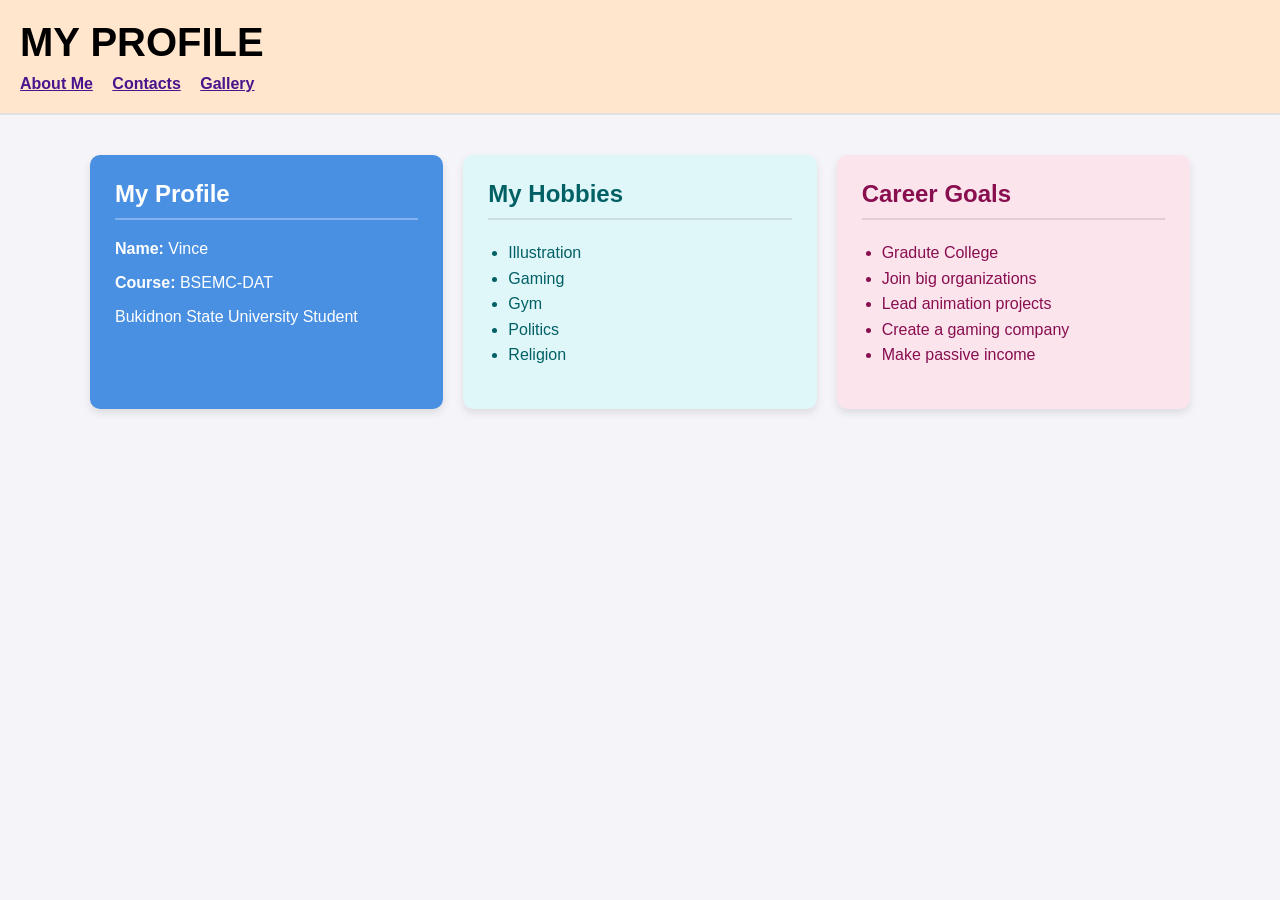
==== index.html @ 06426f3a "Add files via upload" ====
<!DOCTYPE html>
<html lang="en">
<head>
    <meta charset="UTF-8">
    <meta name="viewport" content="width=device-width, initial-scale=1.0">
    <title>My Profile</title>
    <link rel="stylesheet" href="mystyle.css">
</head>
<body>

    
    <header>
        <h1>MY PROFILE</h1>
        <nav>
            <a href="#">About Me</a>
            <a href="#">Contacts</a>
            <a href="#">Gallery</a>
        </nav>
    </header>

    
    <div class="container">
        
        <div class="content-box box-profile">
            <h2>My Profile</h2>
            <p><strong>Name:</strong> Vince</p>
            <p><strong>Course:</strong> BSEMC-DAT</p>
            <p>Bukidnon State University Student</p>
        </div>

        
        <div class="content-box box-hobbies">
            <h2>My Hobbies</h2>
            <ul>
                <li>Illustration</li>
                <li>Gaming</li>
                <li>Gym</li>
                <li>Politics</li>
                <li>Religion</li>
            </ul>
        </div>

  
        <div class="content-box box-goals">
            <h2>Career Goals</h2>
            <ul>
                <li>Gradute College</li>
                <li>Join big organizations</li>
                <li>Lead animation projects</li>
                <li>Create a gaming company</li>
                <li>Make passive income</li>
            </ul>
        </div>

    </div>

</body>
</html>
---- mystyle.css ----
body {
    font-family: Arial, sans-serif;
    margin: 0;
    padding: 0;
    background-color: #f4f4f9;
}


header {
    background-color: #ffe6cc;
    padding: 20px;
    border-bottom: 2px solid #e0e0e0;
}

header h1 {
    margin: 0;
    font-size: 2.5em;
    color: #000;
}

nav {
    margin-top: 10px;
}

nav a {
    color: #4a148c;
    text-decoration: underline;
    margin-right: 15px;
    font-weight: bold;
}


.container {
    display: flex;             
    justify-content: center;   
    gap: 20px;                 
    padding: 40px 20px;
    max-width: 1100px;
    margin: 0 auto;            
}


.content-box {
    flex: 1;                   
    padding: 25px;
    border-radius: 10px;       
    box-shadow: 0 4px 8px rgba(0,0,0,0.1); 
}

.box-profile {
    background-color: #4a90e2; /* Blue */
    color: white;
}

.box-hobbies {
    background-color: #e0f7fa; /* Light Cyan */
    color: #006064;
}

.box-goals {
    background-color: #fce4ec; /* Light Pink */
    color: #880e4f;
}


h2 {
    margin-top: 0;
    border-bottom: 2px solid rgba(0,0,0,0.1);
    padding-bottom: 10px;
}

.box-profile h2 {
    border-bottom-color: rgba(255,255,255,0.3);
}

ul {
    padding-left: 20px;
    line-height: 1.6;
}
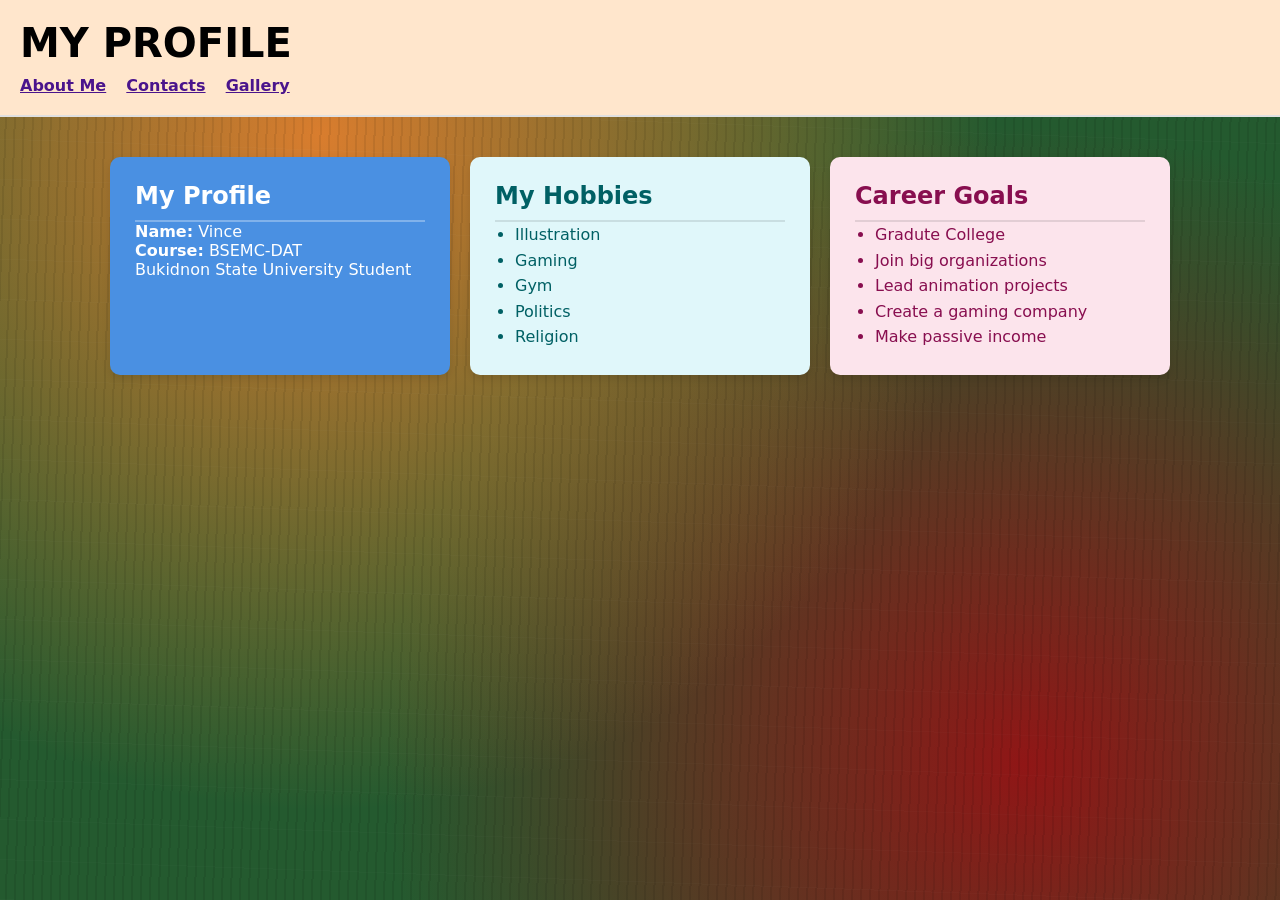
==== commit 0df4be7e: "Add files via upload" ====
--- a/index.html
+++ b/index.html
@@ -14,7 +14,7 @@
         <nav>
             <a href="#">About Me</a>
             <a href="#">Contacts</a>
-            <a href="#">Gallery</a>
+            <a href="gallery.html">Gallery</a>
         </nav>
     </header>
 
@@ -53,6 +53,5 @@
         </div>
 
     </div>
-
 </body>
 </html>
--- a/mystyle.css
+++ b/mystyle.css
@@ -1,13 +1,51 @@
-
-body {
-    font-family: Arial, sans-serif;
+/* ============================================================
+   RESET
+   ============================================================ */
+*,
+*::before,
+*::after {
+    box-sizing: border-box;
     margin: 0;
     padding: 0;
-    background-color: #f4f4f9;
-}
-
-
+}
+
+/* ============================================================
+   PAGE
+   ============================================================ */
+html {
+    width: 100%;
+}
+
+body {
+    width: 100%;
+    min-height: 100vh;
+    font-family: "Segoe UI", system-ui, -apple-system, sans-serif;
+    background:
+        radial-gradient(circle at 25% 15%, #d97d2e, transparent 55%),
+        radial-gradient(circle at 80% 85%, #901616, transparent 50%),
+        #245a2f;
+    position: relative;
+    isolation: isolate;
+}
+
+/* Subtle film-grain / scanline overlay */
+body::before {
+    content: "";
+    position: fixed;
+    inset: 0;
+    pointer-events: none;
+    background:
+        repeating-linear-gradient(92deg, rgb(0 0 0 / .07) 0 2px, transparent 2px 9px),
+        repeating-linear-gradient(2deg, rgb(255 255 255 / .015) 0 1px, transparent 1px 40px);
+    z-index: 0;
+}
+
+/* ============================================================
+   HEADER + NAV
+   ============================================================ */
 header {
+    position: relative;
+    z-index: 2;
     background-color: #ffe6cc;
     padding: 20px;
     border-bottom: 2px solid #e0e0e0;
@@ -30,51 +68,232 @@
     font-weight: bold;
 }
 
-
+/* ============================================================
+   CONTENT CARDS
+   ============================================================ */
 .container {
-    display: flex;             
-    justify-content: center;   
-    gap: 20px;                 
+    position: relative;
+    z-index: 2;
+    display: flex;
+    justify-content: center;
+    gap: 20px;
     padding: 40px 20px;
     max-width: 1100px;
-    margin: 0 auto;            
-}
-
+    margin: 0 auto;
+}
 
 .content-box {
-    flex: 1;                   
+    flex: 1;
     padding: 25px;
-    border-radius: 10px;       
-    box-shadow: 0 4px 8px rgba(0,0,0,0.1); 
+    border-radius: 10px;
+    box-shadow: 0 4px 8px rgba(0, 0, 0, 0.1);
 }
 
 .box-profile {
-    background-color: #4a90e2; /* Blue */
+    background-color: #4a90e2;
     color: white;
 }
 
 .box-hobbies {
-    background-color: #e0f7fa; /* Light Cyan */
+    background-color: #e0f7fa;
     color: #006064;
 }
 
 .box-goals {
-    background-color: #fce4ec; /* Light Pink */
+    background-color: #fce4ec;
     color: #880e4f;
 }
-
 
 h2 {
     margin-top: 0;
-    border-bottom: 2px solid rgba(0,0,0,0.1);
+    border-bottom: 2px solid rgba(0, 0, 0, 0.1);
     padding-bottom: 10px;
 }
 
 .box-profile h2 {
-    border-bottom-color: rgba(255,255,255,0.3);
+    border-bottom-color: rgba(255, 255, 255, 0.3);
 }
 
 ul {
     padding-left: 20px;
     line-height: 1.6;
+}
+
+/* ============================================================
+   COPY LABEL
+   ============================================================ */
+.copy {
+    position: fixed;
+    top: 140px;               /* ← pushed below header so it doesn't overlap */
+    left: 20px;
+    color: #000;
+    background: rgb(255 255 255 / .7);
+    padding: 10px;
+    border-radius: 5px;
+    font-size: 12px;
+    z-index: 3;
+}
+
+/* ============================================================
+   POLAROID SCENE
+   ============================================================ */
+:root {
+    --table-bg: #2b2118;
+    --table-bg-2: #3a2d22;
+    --polaroid-bg: #faf8f3;
+    --card-w: 260px;
+    --card-h: 330px;
+}
+
+.scene {
+    position: relative;       /* ← anchors absolute polaroids to this box */
+    width: 100%;
+    height: 100vh;            /* full viewport; header scrolls above it */
+    overflow: hidden;
+    padding-top: 40px;        /* keeps top row clear of any fixed UI */
+    z-index: 1;
+}
+
+/* ============================================================
+   POLAROID CARDS
+   ============================================================ */
+.polaroid {
+    position: absolute;
+    width: var(--card-w);
+    padding: 8px 8px 0;
+    background: var(--polaroid-bg);
+    border-radius: 4px;
+    cursor: pointer;
+    transition:
+        transform 0.5s cubic-bezier(.22, 1, .36, 1),
+        box-shadow 0.5s ease,
+        filter 0.4s ease;
+    will-change: transform;
+    transform-origin: center center;
+    top: var(--y, 20px);
+    left: var(--x, 20px);
+
+    --jitter-x: random(-10px, 10px);
+    --jitter-y: random(-10px, 10px);
+    --angle: random(-14deg, 14deg);
+    --shadow-x: random(-6px, 6px);
+    --shadow-y: random(5px, 14px);
+    --shadow-blur: random(10px, 22px);
+
+    transform: translate(var(--jitter-x), var(--jitter-y)) rotate(var(--angle));
+    box-shadow:
+        0 1px 1px rgb(0 0 0 / .15),
+        var(--shadow-x) var(--shadow-y) var(--shadow-blur) rgb(0 0 0 / .4);
+}
+
+.polaroid img {
+    display: block;
+    width: 100%;
+    aspect-ratio: 1 / 1;
+    object-fit: cover;
+    background: #ccc;
+    border-radius: 2px;
+    pointer-events: none;
+}
+
+.polaroid .caption {
+    font-family: "Segoe Script", "Bradley Hand", "Comic Sans MS", cursive;
+    font-size: .75rem;
+    color: #4a3f35;
+    text-align: center;
+    padding: 8px 3px 10px;
+    line-height: 1.2;
+    min-height: 2.2em;
+    display: flex;
+    align-items: center;
+    justify-content: center;
+    pointer-events: none;
+}
+
+.polaroid:hover,
+.polaroid:focus-visible {
+    transform: translate(0, -6px) rotate(0deg) scale(1.08);
+    box-shadow:
+        0 2px 2px rgb(0 0 0 / .2),
+        0 22px 44px rgb(0 0 0 / .55);
+    z-index: 999;
+    outline: none;
+    filter: brightness(1.03);
+}
+
+.polaroid:focus-visible {
+    outline: 2px solid #e8c07a;
+    outline-offset: 4px;
+}
+
+/* Fallback when CSS random() is not supported */
+.no-random .polaroid {
+    --jitter-x: 0px;
+    --jitter-y: 0px;
+    --angle: var(--fallback-angle, 0deg);
+    --shadow-x: 0px;
+    --shadow-y: 8px;
+    --shadow-blur: 14px;
+}
+
+/* ============================================================
+   BADGE
+   ============================================================ */
+.badge {
+    position: fixed;
+    bottom: .8rem;
+    right: .8rem;
+    font-size: .7rem;
+    padding: .4rem .8rem;
+    border-radius: 999px;
+    background: rgb(0 0 0 / .55);
+    color: #f3e9d2;
+    backdrop-filter: blur(6px);
+    font-family: ui-monospace, monospace;
+    z-index: 1000;
+    pointer-events: none;
+}
+
+.badge.ok {
+    background: rgb(30 90 40 / .8);
+}
+
+.badge.fallback {
+    background: rgb(217 36 36 / .9);
+}
+
+/* ============================================================
+   RESPONSIVE
+   ============================================================ */
+@media (max-width: 900px) {
+    :root {
+        --card-w: 130px;
+        --card-h: 190px;
+    }
+}
+
+@media (max-width: 600px) {
+    :root {
+        --card-w: 105px;
+        --card-h: 155px;
+    }
+
+    .polaroid .caption {
+        font-size: .65rem;
+        padding: 6px 2px 8px;
+    }
+
+    .container {
+        flex-direction: column;
+        padding: 20px 15px;
+    }
+
+    header h1 {
+        font-size: 1.8em;
+    }
+
+    .copy {
+        top: 110px;
+        font-size: 11px;
+    }
 }
